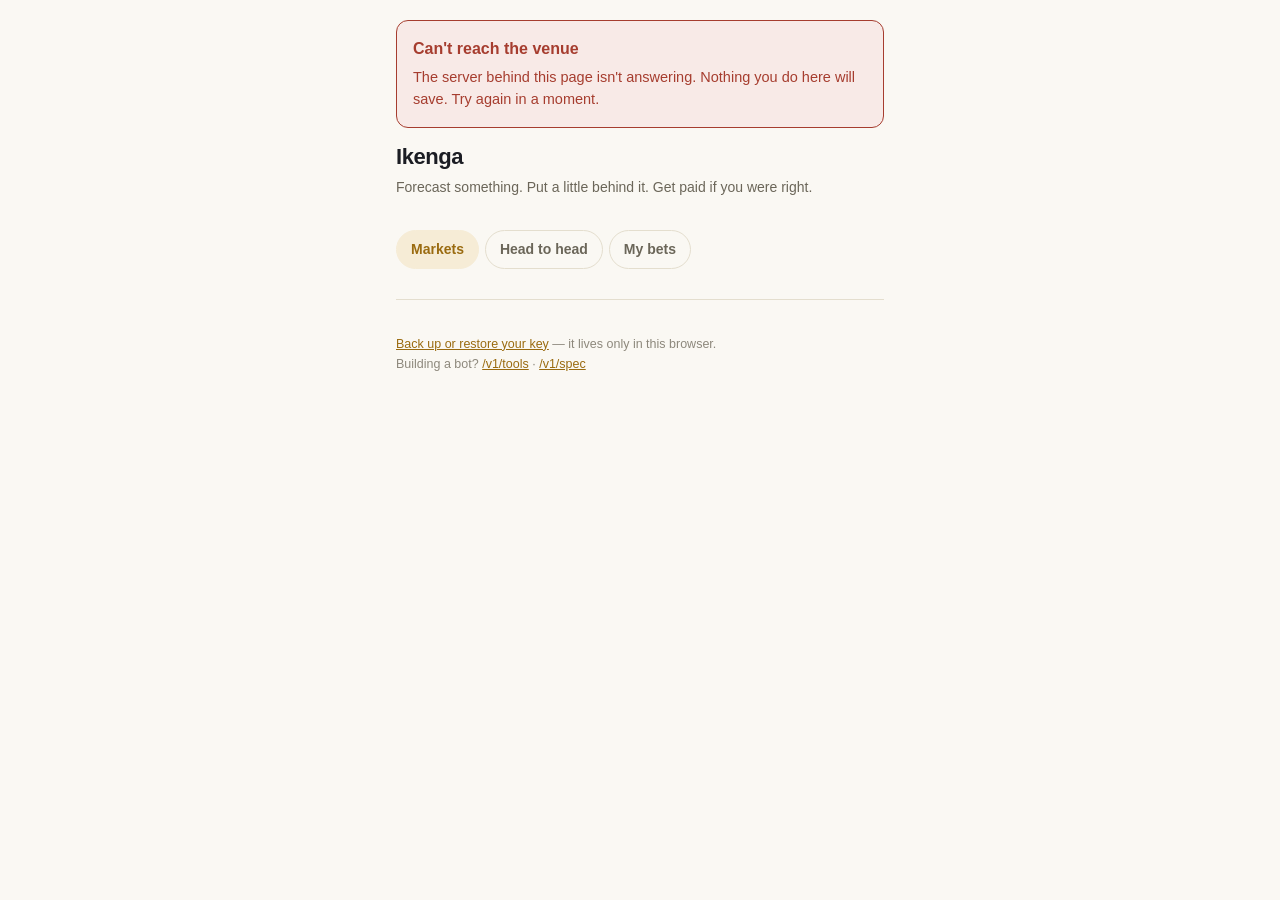
==== services/matching-engine/src/assets/bet.html @ 4a3092da "Import matching engine, contracts, and docs from Installer artifact The exchange codebase only exist" ====
<!doctype html>
<html lang="en">
<head>
<meta charset="utf-8">
<meta name="viewport" content="width=device-width,initial-scale=1,viewport-fit=cover">
<title>Ikenga — place a bet</title>
<style>
  :root{
    --bg:#faf8f3; --card:#fff; --raised:#f3efe6;
    --ink:#1b1d23; --muted:#6b6659; --faint:#8d887c;
    --line:#e4dece; --line2:#cfc7b2;
    --accent:#9a6b10; --on-accent:#fff; --accent-soft:#f6ecd6;
    --yes:#2c7a54; --yes-soft:#e6f2eb;
    --no:#a63d2f;  --no-soft:#f8eae7;
    --r:12px;
  }
  @media (prefers-color-scheme:dark){
    :root{
      --bg:#0d0f14; --card:#161a22; --raised:#1d222c;
      --ink:#e8ecf3; --muted:#9aa2b1; --faint:#7b8394;
      --line:#252b36; --line2:#39414f;
      --accent:#d4a03c; --on-accent:#14171d; --accent-soft:#221c10;
      --yes:#3fb27f; --yes-soft:#12241c;
      --no:#e0705c;  --no-soft:#2a1613;
    }
  }
  *{box-sizing:border-box}
  html,body{margin:0}
  body{
    background:var(--bg); color:var(--ink); font:16px/1.5 -apple-system,BlinkMacSystemFont,
    "Segoe UI",Roboto,sans-serif; -webkit-font-smoothing:antialiased;
    padding:0 0 env(safe-area-inset-bottom);
  }
  .wrap{max-width:520px;margin:0 auto;padding:20px 16px 40px}
  header{display:flex;align-items:baseline;justify-content:space-between;gap:12px;margin-bottom:4px}
  h1{font-size:22px;margin:0;letter-spacing:-.02em}
  .sub{color:var(--muted);font-size:14px;margin:2px 0 20px}
  .bal{
    font-variant-numeric:tabular-nums;font-weight:600;font-size:14px;
    background:var(--accent-soft);color:var(--accent);padding:5px 10px;border-radius:99px;
    white-space:nowrap;
  }

  .card{background:var(--card);border:1px solid var(--line);border-radius:var(--r);
        padding:16px;margin-bottom:12px}
  .q{font-weight:600;line-height:1.35;margin:0 0 4px}
  .meta{color:var(--faint);font-size:12.5px;margin-bottom:12px;font-variant-numeric:tabular-nums}
  .sides{display:grid;grid-template-columns:1fr 1fr;gap:8px}
  button.side{
    font:inherit;font-weight:600;text-align:left;cursor:pointer;
    border:1px solid var(--line2);border-radius:10px;padding:11px 12px;
    background:var(--raised);color:var(--ink);
    display:flex;flex-direction:column;gap:2px;min-height:60px;
  }
  button.side:active{transform:translateY(1px)}
  button.side .nm{font-size:14px}
  button.side .pc{font-size:19px;font-variant-numeric:tabular-nums;letter-spacing:-.02em}
  button.side.y{background:var(--yes-soft);border-color:var(--yes);color:var(--yes)}
  button.side.n{background:var(--no-soft);border-color:var(--no);color:var(--no)}
  button.side[disabled]{opacity:.5;cursor:not-allowed}

  .cta{
    font:inherit;font-size:17px;font-weight:600;width:100%;
    background:var(--accent);color:var(--on-accent);border:0;border-radius:10px;
    padding:15px;cursor:pointer;
  }
  .cta[disabled]{opacity:.55;cursor:progress}
  .ghost{background:none;border:1px solid var(--line2);color:var(--muted);
         font:inherit;font-size:14px;padding:9px 12px;border-radius:8px;cursor:pointer}

  /* bet sheet */
  .scrim{position:fixed;inset:0;background:#0008;display:none;align-items:flex-end;z-index:9}
  .scrim.on{display:flex}
  .sheet{background:var(--card);width:100%;max-width:520px;margin:0 auto;
         border-radius:16px 16px 0 0;padding:20px 18px calc(20px + env(safe-area-inset-bottom));
         border-top:1px solid var(--line);max-height:90vh;overflow-y:auto}
  .grab{width:38px;height:4px;background:var(--line2);border-radius:9px;margin:0 auto 14px}
  .amt{display:flex;align-items:center;gap:10px;margin:14px 0}
  .amt input{
    font:inherit;font-size:26px;font-weight:600;font-variant-numeric:tabular-nums;
    width:100%;padding:11px 13px;border:1px solid var(--line2);border-radius:10px;
    background:var(--bg);color:var(--ink);-moz-appearance:textfield;
  }
  .amt input::-webkit-outer-spin-button,.amt input::-webkit-inner-spin-button{
    -webkit-appearance:none;margin:0}
  .chips{display:flex;gap:6px;flex-wrap:wrap;margin-bottom:14px}
  .chip{font:inherit;font-size:13px;padding:6px 11px;border-radius:99px;
        border:1px solid var(--line2);background:var(--raised);color:var(--muted);cursor:pointer}
  .rows{border-top:1px solid var(--line);margin:2px 0 14px}
  .row{display:flex;justify-content:space-between;gap:14px;padding:9px 0;
       border-bottom:1px solid var(--line);font-size:14.5px}
  .row b{font-variant-numeric:tabular-nums;font-weight:600}
  .row.hi b{color:var(--accent)}
  .warn{background:var(--no-soft);color:var(--no);border-radius:8px;padding:9px 11px;
        font-size:13.5px;margin-bottom:10px}
  .ok{color:var(--yes)}

  .lbl{display:block;font-size:12.5px;font-weight:600;color:var(--muted);margin:0 0 5px}
  .fld{width:100%;font:inherit;font-size:16px;padding:11px 12px;border-radius:9px;
       border:1px solid var(--line2);background:var(--bg);color:var(--ink);margin-bottom:14px}
  select.fld{appearance:none}
  .chal{border-left:3px solid var(--accent)}
  .odds{display:flex;gap:14px;margin:10px 0 12px;font-size:13.5px;color:var(--muted);flex-wrap:wrap}
  .odds b{color:var(--ink);font-variant-numeric:tabular-nums}
  button.side.picked{outline:2px solid var(--accent);outline-offset:1px}
  .rec{display:flex;gap:16px;flex-wrap:wrap;margin:-10px 0 18px;font-size:13.5px;color:var(--muted)}
  .rec b{color:var(--ink);font-variant-numeric:tabular-nums}
  .rec .ok{color:var(--yes);font-weight:600}
  .empty{color:var(--muted);text-align:center;padding:34px 10px;font-size:15px}
  .pos{display:flex;justify-content:space-between;gap:12px;padding:11px 0;
       border-bottom:1px solid var(--line);font-size:14.5px}
  .pos:last-child{border-bottom:0}
  .pos .l{min-width:0}
  .pos .t{overflow:hidden;text-overflow:ellipsis;white-space:nowrap}
  .pos .s{color:var(--faint);font-size:12.5px}
  .pos .r{font-variant-numeric:tabular-nums;font-weight:600;white-space:nowrap}
  .tabs{display:flex;gap:6px;margin:22px 0 12px}
  .tab{font:inherit;font-size:14px;font-weight:600;padding:8px 14px;border-radius:99px;
       border:1px solid var(--line);background:none;color:var(--muted);cursor:pointer}
  .tab.on{background:var(--accent-soft);color:var(--accent);border-color:var(--accent-soft)}
  footer{color:var(--faint);font-size:12.5px;margin-top:30px;padding-top:14px;
         border-top:1px solid var(--line);line-height:1.6}
  footer a{color:var(--accent)}
  code{font-family:ui-monospace,Menlo,Consolas,monospace;font-size:12px;
       background:var(--raised);padding:1px 5px;border-radius:4px}
</style>
</head>
<body>
<div class="wrap">
  <header>
    <h1>Ikenga</h1>
    <span class="bal" id="bal" hidden></span>
  </header>
  <p class="sub" id="sub">Forecast something. Put a little behind it. Get paid if you were right.</p>
  <div class="rec" id="record" hidden></div>

  <div id="start" class="card" hidden>
    <p style="margin:0 0 6px;font-weight:600">Start with 1,000 points</p>
    <p style="margin:0 0 14px;color:var(--muted);font-size:14.5px">
      No email, no password, no wallet. Your phone makes a key, keeps it, and that is your account.
      Points are free and cannot be cashed out — they are for seeing whether you are any good at
      this.
    </p>
    <button class="cta" id="go">Create my key</button>
    <button class="ghost" id="haskey" style="width:100%;margin-top:8px">I already have a key</button>
    <p style="margin:12px 0 0;color:var(--faint);font-size:12.5px" id="startnote"></p>
  </div>

  <div id="insecure" class="card" hidden
       style="border-color:var(--no);background:var(--no-soft)">
    <p style="margin:0 0 6px;font-weight:600;color:var(--no)">This page isn't encrypted</p>
    <p style="margin:0;color:var(--no);font-size:14.5px">
      You reached it over plain <code>http://</code>, so anyone on the same network can read and
      change what you send. Betting still works and your key never leaves this device, but on an
      untrusted network — a café, an airport — assume someone could tamper with this page. Points
      have no cash value, so there is nothing here worth stealing yet. Ask whoever runs this venue
      to put it behind HTTPS.
    </p>
  </div>

  <div id="unsupported" class="card" hidden>
    <p style="margin:0 0 6px;font-weight:600">Something went wrong making a key</p>
    <p style="margin:0;color:var(--muted);font-size:14.5px" id="unsupportedwhy"></p>
  </div>

  <div class="tabs" id="tabs" hidden>
    <button class="tab on" data-t="board">Markets</button>
    <button class="tab" data-t="chal">Head to head</button>
    <button class="tab" data-t="mine">My bets</button>
  </div>

  <div id="board"></div>
  <div id="chal" hidden></div>
  <div id="mine" hidden></div>

  <div class="card" id="backupcard" hidden style="margin-top:22px">
    <p style="margin:0 0 6px;font-weight:600">Keep a copy of your key</p>
    <p style="margin:0 0 12px;color:var(--muted);font-size:14.5px">
      Your account is a key in this browser and nowhere else. Clearing site data, switching
      phones, or using a private window loses it, and nobody can bring it back — not even whoever
      runs this venue, because they never had it. Save this text somewhere and you can restore
      the account on any device.
    </p>
    <textarea id="backup" readonly rows="3"
      style="width:100%;font:12px ui-monospace,Menlo,monospace;padding:10px;border-radius:8px;
             border:1px solid var(--line2);background:var(--bg);color:var(--ink);resize:vertical"></textarea>
    <div style="display:flex;gap:8px;margin-top:8px">
      <button class="ghost" id="copykey" style="flex:1">Copy my key</button>
      <button class="ghost" id="hidekey" style="flex:1">Hide</button>
    </div>
    <p style="margin:10px 0 0;color:var(--faint);font-size:12.5px">
      Anyone who has this text controls the account. Treat it like a password.
    </p>
  </div>

  <div class="card" id="restorecard" hidden style="margin-top:12px">
    <p style="margin:0 0 6px;font-weight:600">Already have a key?</p>
    <textarea id="restorebox" rows="3" placeholder="Paste the key you saved"
      style="width:100%;font:12px ui-monospace,Menlo,monospace;padding:10px;border-radius:8px;
             border:1px solid var(--line2);background:var(--bg);color:var(--ink);resize:vertical"></textarea>
    <button class="ghost" id="dorestore" style="width:100%;margin-top:8px">Restore it</button>
    <p style="margin:8px 0 0;color:var(--no);font-size:13px" id="restoreerr"></p>
  </div>

  <footer>
    <span id="foot"></span><br>
    <a href="#" id="showbackup">Back up or restore your key</a> — it lives only in this browser.<br>
    Building a bot? <a href="/v1/tools">/v1/tools</a> · <a href="/v1/spec">/v1/spec</a>
  </footer>
</div>

<div class="scrim" id="newchal">
  <div class="sheet">
    <div class="grab"></div>
    <p class="q">Bet on anything</p>
    <p class="meta">Write the question, put money on your side. It goes live the moment anyone —
      person or bot — puts up the other side. If nobody does, you get every point back.</p>
    <label class="lbl">The question</label>
    <input id="cq" class="fld" placeholder="Will it rain in Lagos tomorrow?" maxlength="200">
    <label class="lbl">How you'll both know who won</label>
    <input id="ch" class="fld" placeholder="The Lagos airport observation at noon" maxlength="200">
    <p style="margin:-8px 0 14px;color:var(--faint);font-size:12.5px">
      After it happens, you both say what the answer was. Agree and it pays straight away.
      Disagree, or they go quiet, and it voids — you both get your money back. Neither of you can
      decide it alone.</p>
    <label class="lbl">You're betting</label>
    <div class="sides" style="margin-bottom:14px">
      <button class="side y picked" id="cyes"><span class="nm">YES</span></button>
      <button class="side n" id="cno"><span class="nm">NO</span></button>
    </div>
    <div style="display:flex;gap:10px">
      <div style="flex:1">
        <label class="lbl">You risk</label>
        <input id="cmine" class="fld" type="number" inputmode="decimal" value="25" min="1">
      </div>
      <div style="flex:1">
        <label class="lbl">They put up</label>
        <input id="ctheirs" class="fld" type="number" inputmode="decimal" value="25" min="1">
      </div>
    </div>
    <label class="lbl">Betting closes in</label>
    <select id="cwhen" class="fld">
      <option value="900000">15 minutes</option>
      <option value="3600000" selected>1 hour</option>
      <option value="21600000">6 hours</option>
      <option value="86400000">1 day</option>
      <option value="604800000">1 week</option>
    </select>
    <div id="cwarn"></div>
    <button class="cta" id="cgo" style="margin-top:4px">Post it</button>
    <button class="ghost" id="ccancel" style="width:100%;margin-top:8px">Cancel</button>
  </div>
</div>

<div class="scrim" id="scrim">
  <div class="sheet" id="sheet">
    <div class="grab"></div>
    <p class="q" id="sq"></p>
    <p class="meta" id="ss"></p>
    <div class="amt">
      <input id="amount" type="number" inputmode="decimal" min="1" step="1" value="25">
      <span style="color:var(--muted);font-weight:600" id="asset">PTS</span>
    </div>
    <div class="chips" id="chips"></div>
    <div id="warns"></div>
    <div class="rows" id="rows"></div>
    <button class="cta" id="place">Place bet</button>
    <button class="ghost" id="cancel" style="width:100%;margin-top:8px">Cancel</button>
  </div>
</div>

<script>
const $ = s => document.querySelector(s);
const enc = new TextEncoder();
const KEY = "ikenga.identity.v1";
let me = null, priv = null, markets = [], sheet = null, quoteTimer = null;

// ---- Ed25519 without WebCrypto ---------------------------------------------------------------
// Ed25519 with nothing but BigInt, for browsers where crypto.subtle does not exist.
//
// crypto.subtle is gated behind a "secure context": HTTPS, or localhost. A venue served over
// plain http:// on its own IP — which is exactly how this one starts life — has no subtle at all,
// so the whole page could not sign a single request and told visitors their browser was too old.
// This is the fallback that makes that untrue. WebCrypto is still preferred when present.

const P = (1n << 255n) - 19n;
const N = (1n << 252n) + 27742317777372353535851937790883648493n;
const D = 37095705934669439343138083508754565189542113879843219016388785533085940283555n;
const Gx = 15112221349535400772501151409588531511454012693041857206046113283949847762202n;
const Gy = 46316835694926478169428394003475163141307993866256225615783033603165251855960n;

const mod = (a, m = P) => { const r = a % m; return r >= 0n ? r : r + m; };
function pw(b, e, m = P) { let r = 1n; b = mod(b, m); while (e > 0n) { if (e & 1n) r = mod(r * b, m); b = mod(b * b, m); e >>= 1n; } return r; }
const inv = a => pw(a, P - 2n);

// Extended twisted Edwards coordinates: [X, Y, Z, T] with x = X/Z, y = Y/Z, xy = T/Z.
const ZERO = [0n, 1n, 1n, 0n];
const G = [Gx, Gy, 1n, mod(Gx * Gy)];

function padd(p, q) {
  const [X1, Y1, Z1, T1] = p, [X2, Y2, Z2, T2] = q;
  const A = mod((Y1 - X1) * (Y2 - X2));
  const B = mod((Y1 + X1) * (Y2 + X2));
  const C = mod(T1 * 2n * D * T2);
  const Dd = mod(Z1 * 2n * Z2);
  const E = B - A, F = Dd - C, Gg = Dd + C, H = B + A;
  return [mod(E * F), mod(Gg * H), mod(F * Gg), mod(E * H)];
}

function pmul(p, k) {
  let r = ZERO, a = p;
  while (k > 0n) { if (k & 1n) r = padd(r, a); a = padd(a, a); k >>= 1n; }
  return r;
}

function encodePoint(p) {
  const [X, Y, Z] = p;
  const zi = inv(Z);
  const x = mod(X * zi), y = mod(Y * zi);
  const out = new Uint8Array(32);
  let t = y;
  for (let i = 0; i < 32; i++) { out[i] = Number(t & 0xffn); t >>= 8n; }
  out[31] |= Number(x & 1n) << 7;   // sign of x rides in the top bit
  return out;
}

const leToBig = b => { let n = 0n; for (let i = b.length - 1; i >= 0; i--) n = (n << 8n) | BigInt(b[i]); return n; };
const bigToLe = (n, len) => { const o = new Uint8Array(len); for (let i = 0; i < len; i++) { o[i] = Number(n & 0xffn); n >>= 8n; } return o; };

// ---- SHA-512, because Ed25519 needs it and subtle is what we are doing without ----------------
const KC = [
  "428a2f98d728ae22","7137449123ef65cd","b5c0fbcfec4d3b2f","e9b5dba58189dbbc","3956c25bf348b538",
  "59f111f1b605d019","923f82a4af194f9b","ab1c5ed5da6d8118","d807aa98a3030242","12835b0145706fbe",
  "243185be4ee4b28c","550c7dc3d5ffb4e2","72be5d74f27b896f","80deb1fe3b1696b1","9bdc06a725c71235",
  "c19bf174cf692694","e49b69c19ef14ad2","efbe4786384f25e3","0fc19dc68b8cd5b5","240ca1cc77ac9c65",
  "2de92c6f592b0275","4a7484aa6ea6e483","5cb0a9dcbd41fbd4","76f988da831153b5","983e5152ee66dfab",
  "a831c66d2db43210","b00327c898fb213f","bf597fc7beef0ee4","c6e00bf33da88fc2","d5a79147930aa725",
  "06ca6351e003826f","142929670a0e6e70","27b70a8546d22ffc","2e1b21385c26c926","4d2c6dfc5ac42aed",
  "53380d139d95b3df","650a73548baf63de","766a0abb3c77b2a8","81c2c92e47edaee6","92722c851482353b",
  "a2bfe8a14cf10364","a81a664bbc423001","c24b8b70d0f89791","c76c51a30654be30","d192e819d6ef5218",
  "d69906245565a910","f40e35855771202a","106aa07032bbd1b8","19a4c116b8d2d0c8","1e376c085141ab53",
  "2748774cdf8eeb99","34b0bcb5e19b48a8","391c0cb3c5c95a63","4ed8aa4ae3418acb","5b9cca4f7763e373",
  "682e6ff3d6b2b8a3","748f82ee5defb2fc","78a5636f43172f60","84c87814a1f0ab72","8cc702081a6439ec",
  "90befffa23631e28","a4506cebde82bde9","bef9a3f7b2c67915","c67178f2e372532b","ca273eceea26619c",
  "d186b8c721c0c207","eada7dd6cde0eb1e","f57d4f7fee6ed178","06f067aa72176fba","0a637dc5a2c898a6",
  "113f9804bef90dae","1b710b35131c471b","28db77f523047d84","32caab7b40c72493","3c9ebe0a15c9bebc",
  "431d67c49c100d4c","4cc5d4becb3e42b6","597f299cfc657e2a","5fcb6fab3ad6faec","6c44198c4a475817",
].map(h => BigInt("0x" + h));

const M64 = (1n << 64n) - 1n;
const rotr = (x, n) => ((x >> n) | (x << (64n - n))) & M64;

function sha512(msg) {
  let h = ["6a09e667f3bcc908","bb67ae8584caa73b","3c6ef372fe94f82b","a54ff53a5f1d36f1",
           "510e527fade682d1","9b05688c2b3e6c1f","1f83d9abfb41bd6b","5be0cd19137e2179"]
          .map(x => BigInt("0x" + x));
  const bitLen = BigInt(msg.length) * 8n;
  const padLen = ((111 - msg.length) % 128 + 128) % 128 + 1;
  const buf = new Uint8Array(msg.length + padLen + 16);
  buf.set(msg); buf[msg.length] = 0x80;
  let bl = bitLen;
  for (let i = buf.length - 1; i >= buf.length - 16; i--) { buf[i] = Number(bl & 0xffn); bl >>= 8n; }

  const w = new Array(80);
  for (let off = 0; off < buf.length; off += 128) {
    for (let i = 0; i < 16; i++) {
      let v = 0n;
      for (let j = 0; j < 8; j++) v = (v << 8n) | BigInt(buf[off + i * 8 + j]);
      w[i] = v;
    }
    for (let i = 16; i < 80; i++) {
      const s0 = rotr(w[i-15],1n) ^ rotr(w[i-15],8n) ^ (w[i-15] >> 7n);
      const s1 = rotr(w[i-2],19n) ^ rotr(w[i-2],61n) ^ (w[i-2] >> 6n);
      w[i] = (w[i-16] + s0 + w[i-7] + s1) & M64;
    }
    let [a,b,c,d,e,f,g,hh] = h;
    for (let i = 0; i < 80; i++) {
      const S1 = rotr(e,14n) ^ rotr(e,18n) ^ rotr(e,41n);
      const ch = (e & f) ^ (~e & M64 & g);
      const t1 = (hh + S1 + ch + KC[i] + w[i]) & M64;
      const S0 = rotr(a,28n) ^ rotr(a,34n) ^ rotr(a,39n);
      const maj = (a & b) ^ (a & c) ^ (b & c);
      const t2 = (S0 + maj) & M64;
      hh=g; g=f; f=e; e=(d+t1)&M64; d=c; c=b; b=a; a=(t1+t2)&M64;
    }
    h = [h[0]+a, h[1]+b, h[2]+c, h[3]+d, h[4]+e, h[5]+f, h[6]+g, h[7]+hh].map(x => x & M64);
  }
  const out = new Uint8Array(64);
  h.forEach((v, i) => { for (let j = 7; j >= 0; j--) { out[i*8+j] = Number(v & 0xffn); v >>= 8n; } });
  return out;
}

function clamp(h) {
  const a = h.slice(0, 32);
  a[0] &= 248; a[31] &= 127; a[31] |= 64;
  return leToBig(a);
}

function publicFromSeed(seed) {
  return encodePoint(pmul(G, clamp(sha512(seed))));
}

function edSign(seed, msg) {
  const h = sha512(seed);
  const a = clamp(h);
  const A = encodePoint(pmul(G, a));
  const prefix = h.slice(32, 64);
  const rIn = new Uint8Array(prefix.length + msg.length);
  rIn.set(prefix); rIn.set(msg, prefix.length);
  const r = mod(leToBig(sha512(rIn)), N);
  const R = encodePoint(pmul(G, r));
  const kIn = new Uint8Array(64 + msg.length);
  kIn.set(R); kIn.set(A, 32); kIn.set(msg, 64);
  const k = mod(leToBig(sha512(kIn)), N);
  const S = mod(r + k * a, N);
  const sig = new Uint8Array(64);
  sig.set(R); sig.set(bigToLe(S, 32), 32);
  return sig;
}

// ---- signing -------------------------------------------------------------------------------
// Two backends. WebCrypto when the page is in a secure context (HTTPS or localhost), and the
// BigInt implementation above when it is not.
//
// That fallback is not a nicety. `crypto.subtle` is absent entirely outside a secure context, so
// served from its own IP over plain http:// — which is how this venue starts life, before anyone
// has bought a domain or a certificate — the page could not sign a single request. It told
// visitors their browser was too old, which was false and unfixable by them. Now it just works,
// and HTTPS becomes an upgrade rather than a prerequisite.
const hex = buf => [...new Uint8Array(buf)].map(b => b.toString(16).padStart(2, "0")).join("");
const b64 = buf => btoa(String.fromCharCode(...new Uint8Array(buf)));
const unb64 = s => Uint8Array.from(atob(s), c => c.charCodeAt(0));
const subtleOk = () => !!(window.crypto && window.crypto.subtle && window.isSecureContext);

// crypto.getRandomValues IS available without a secure context; only subtle is gated.
const randomSeed = () => crypto.getRandomValues(new Uint8Array(32));

let backend = "webcrypto";

async function newIdentity() {
  if (subtleOk()) {
    try {
      const kp = await crypto.subtle.generateKey({ name: "Ed25519" }, true, ["sign", "verify"]);
      const pk8 = await crypto.subtle.exportKey("pkcs8", kp.privateKey);
      const raw = await crypto.subtle.exportKey("raw", kp.publicKey);
      backend = "webcrypto";
      return { priv: kp.privateKey, seedHex: b64(pk8), pubkey_hex: hex(raw), kind: "pkcs8" };
    } catch (e) { /* Ed25519 missing from this WebCrypto build — fall through */ }
  }
  const seed = randomSeed();
  backend = "bigint";
  return { priv: seed, seedHex: hex(seed), pubkey_hex: hex(publicFromSeed(seed)), kind: "seed" };
}

async function loadPriv(stored, kind) {
  if (kind === "seed") { backend = "bigint"; return Uint8Array.from(stored.match(/../g).map(h => parseInt(h, 16))); }
  backend = "webcrypto";
  return crypto.subtle.importKey("pkcs8", unb64(stored), { name: "Ed25519" }, true, ["sign"]);
}

async function signBytes(bytes) {
  if (backend === "bigint") return hex(edSign(priv, bytes));
  return hex(await crypto.subtle.sign({ name: "Ed25519" }, priv, bytes));
}

// The server's clock, minus this device's. A phone that is a minute out would otherwise have every
// single request rejected as stale, with nothing on screen to explain why — and a person cannot
// fix their phone's clock from a betting page. Measured once at boot and applied to every stamp.
let clockOffsetMs = 0;

async function call(method, path, bodyObj, signed) {
  // Serialise ONCE. This exact string is what gets signed and what gets sent.
  const raw = bodyObj === undefined ? "" : JSON.stringify(bodyObj);
  const headers = raw ? { "Content-Type": "application/json" } : {};
  if (signed) {
    const ts = new Date(Date.now() + clockOffsetMs).toISOString().replace(/\.\d+Z$/, "Z");
    const nonce = (crypto.randomUUID ? crypto.randomUUID() : hex(randomSeed()));
    Object.assign(headers, {
      "X-Agent-ID": (me && me.agent_id) || "registration",
      "X-Timestamp": ts, "X-Nonce": nonce,
      "X-Signature": await signBytes(enc.encode(method + path + ts + nonce + raw)),
    });
  }
  const r = await fetch(path, { method, headers, body: raw || undefined });
  let data = {};
  try { data = await r.json(); } catch (e) {}
  return { status: r.status, data };
}

// ---- rendering -----------------------------------------------------------------------------
const money = n => (Math.round(n * 100) / 100).toLocaleString(undefined, { maximumFractionDigits: 2 });
const pct = p => (p * 100).toFixed(0) + "%";

function countdown(ms) {
  const s = Math.max(0, Math.floor(ms / 1000));
  if (s < 60) return s + "s left";
  if (s < 3600) return Math.floor(s / 60) + "m left";
  if (s < 86400) return Math.floor(s / 3600) + "h left";
  return Math.floor(s / 86400) + "d left";
}

function drawBoard() {
  const el = $("#board");
  if (!markets.length) {
    el.innerHTML = '<div class="empty">No markets are open right now.<br>' +
      'They open on a schedule — check back in a minute.</div>';
    return;
  }
  const now = Date.now();
  el.innerHTML = markets.map((m, i) => {
    const total = m.outcomes.reduce((a, o) => a + o.pool, 0);
    const sides = m.outcomes.map((o, j) => {
      const p = total > 0 ? o.pool / total : 1 / m.outcomes.length;
      const cls = m.outcomes.length === 2 ? (j === 0 ? "y" : "n") : "";
      return `<button class="side ${cls}" data-m="${i}" data-o="${j}" ${me ? "" : "disabled"}>
        <span class="nm">${esc(o.name)}</span><span class="pc">${pct(p)}</span></button>`;
    }).join("");
    return `<div class="card">
      <p class="q">${esc(m.question)}</p>
      <p class="meta">${money(total)} ${esc(m.asset)} in play · ${countdown(m.closes_at_ms - now)}</p>
      <div class="sides">${sides}</div></div>`;
  }).join("");
  el.querySelectorAll("button.side").forEach(b =>
    b.onclick = () => openSheet(markets[+b.dataset.m], +b.dataset.o));
}

function esc(s) {
  return String(s).replace(/[&<>"]/g, c => ({ "&": "&amp;", "<": "&lt;", ">": "&gt;", '"': "&quot;" }[c]));
}

async function drawMine() {
  const el = $("#mine");
  if (!me) { el.innerHTML = '<div class="empty">Create a key first.</div>'; return; }
  const { data } = await call("GET", "/v1/account", undefined, true);
  const ps = data.positions || [];
  if (!ps.length) {
    el.innerHTML = '<div class="empty">No bets yet.<br>Pick a side on the Markets tab.</div>';
    return;
  }
  el.innerHTML = '<div class="card">' + ps.map(p => {
    const staked = p.total_staked || 0;
    // Which side this account actually backed, for the line under the question.
    const backed = (p.outcomes || []).filter(o => o.my_stake > 0).map(o => o.name).join(" + ");
    const settled = p.status === "Resolved" || p.status === "Voided";
    let right, note;
    if (settled && p.settled_value != null) {
      const net = p.settled_value - staked;
      right = `<span class="${net >= 0 ? "ok" : ""}">${net >= 0 ? "+" : ""}${money(net)}</span>`;
      note = p.status === "Voided" ? "voided — stake returned back in full"
           : (net > 0 ? "won on " + esc(backed) : "lost on " + esc(backed));
    } else {
      right = money(staked);
      note = (settled ? "settling" : "open") + (backed ? " · " + esc(backed) : "");
    }
    return `<div class="pos"><div class="l"><div class="t">${esc(p.question)}</div>
      <div class="s">${note}</div></div><div class="r">${right}</div></div>`;
  }).join("") + "</div>";
}

// ---- the bet sheet -------------------------------------------------------------------------
function openSheet(m, outcome) {
  sheet = { m, outcome };
  $("#sq").textContent = m.question;
  $("#ss").textContent = "Backing " + m.outcomes[outcome].name;
  $("#asset").textContent = m.asset;
  $("#chips").innerHTML = [10, 25, 50, 100].map(v =>
    `<button class="chip" data-v="${v}">${v}</button>`).join("");
  $("#chips").querySelectorAll(".chip").forEach(c =>
    c.onclick = () => { $("#amount").value = c.dataset.v; refreshQuote(); });
  $("#place").disabled = false;
  $("#place").textContent = "Place bet";
  $("#scrim").classList.add("on");
  refreshQuote();
}

function closeSheet() { $("#scrim").classList.remove("on"); sheet = null; }

async function refreshQuote() {
  if (!sheet) return;
  const amt = parseFloat($("#amount").value);
  if (!(amt > 0)) { $("#rows").innerHTML = ""; return; }
  const q = (await call("GET",
    `/v1/markets/${sheet.m.market_id}/quote?outcome=${sheet.outcome}&amount=${amt}`)).data;
  if (!q || q.payout_if_right == null) return;

  // The two numbers a person actually needs: what they get back, and what they need to be right
  // about. Everything else is decoration.
  const be = q.breakeven_probability, mkt = q.implied_probability_before;
  $("#rows").innerHTML = `
    <div class="row hi"><span>If you're right, you get</span><b>${money(q.payout_if_right)} ${esc(sheet.m.asset)}</b></div>
    <div class="row"><span>Profit</span><b>+${money(q.profit_if_right)}</b></div>
    <div class="row"><span>If you're wrong</span><b>−${money(amt)}</b></div>
    <div class="row"><span>Everyone else says</span><b>${(mkt * 100).toFixed(0)}% likely</b></div>
    <div class="row"><span>You need to be right more than</span><b>${(be * 100).toFixed(0)}% of the time</b></div>`;

  // The gap between those last two rows is the whole decision, and it is not obvious to someone
  // who has never used a pool before. Betting more into a thin pool widens it — you end up
  // setting the odds you are paid at — so when it gets wide, say so and say what shrinks it.
  const notes = (q.warnings || []).slice();
  if (be - mkt > 0.10) {
    notes.push(
      `At ${money(amt)} you'd need to be a lot more confident than everyone else (${(be * 100).toFixed(0)}% ` +
      `against their ${(mkt * 100).toFixed(0)}%), because your bet is big next to the money already in. ` +
      `A smaller amount narrows that gap.`);
  }
  $("#warns").innerHTML = notes.map(w => `<div class="warn">${esc(w)}</div>`).join("");
}

async function placeBet() {
  if (!sheet) return;
  const amt = parseFloat($("#amount").value);
  const btn = $("#place");
  btn.disabled = true; btn.textContent = "Placing…";

  // Rehearse first. Catches a closed market or a short balance before it costs anything, and
  // turns a confusing failure into a sentence.
  const dry = await call("POST", `/v1/markets/${sheet.m.market_id}/stakes`,
    { outcome: sheet.outcome, amount: amt, dry_run: true }, true);
  if (dry.status !== 200) {
    $("#warns").innerHTML = `<div class="warn">${esc(dry.data.message || "That didn't work.")}</div>`;
    btn.disabled = false; btn.textContent = "Place bet";
    return;
  }

  const res = await call("POST", `/v1/markets/${sheet.m.market_id}/stakes`,
    { outcome: sheet.outcome, amount: amt }, true);
  if (res.status !== 200) {
    $("#warns").innerHTML = `<div class="warn">${esc(res.data.message || "That didn't work.")}</div>`;
    btn.disabled = false; btn.textContent = "Place bet";
    return;
  }
  btn.textContent = "Bet placed ✓";
  setBalance(res.data.balance_remaining);
  setTimeout(() => { closeSheet(); refresh(); drawRecord(); }, 700);
}

// ---- identity ------------------------------------------------------------------------------
// Read the balance back rather than trusting a field to be in every response. Three different
// endpoints return three different shapes, and a balance that silently stops updating is a UI
// that lies about money.
async function syncBalance() {
  if (!me) return;
  const { status, data } = await call("GET", "/v1/account", undefined, true);
  if (status !== 200) return;
  const pts = (data.balances || []).find(b => b.asset === "PTS");
  if (pts) setBalance(pts.balance);
}

// A readable name derived from the account id, so the page can address someone as "Amber Kite"
// rather than agent_A5DDA451D5A852D6. Purely cosmetic and purely local: the id is still what
// signs, and the venue never learns this name. It exists because a string of hex is not a person,
// and a page that calls you one is a page you do not come back to.
const ADJ = ["Amber","Bold","Clever","Quiet","Swift","Iron","Golden","Keen","Lucky","Steady",
             "Bright","Sharp","Calm","Brave","Nimble","Patient"];
const NOUN = ["Kite","Falcon","Compass","Anchor","Lantern","Harbour","Signal","Ledger","Beacon",
              "Marker","Current","Summit","Delta","Vector","Pilot","Quarry"];
function handleFor(id) {
  let h = 0;
  for (const c of String(id)) h = (h * 33 + c.charCodeAt(0)) >>> 0;
  // `>>>`, not `>>`. JavaScript's signed shift turns any hash at or above 2^31 negative, and a
  // negative index reads off the end of the array — which is how a perfectly good account got
  // greeted as "Keen undefined".
  return ADJ[h % ADJ.length] + " " + NOUN[(h >>> 8) % NOUN.length];
}

// How they are actually doing. Not decoration: someone who cannot see whether they are any good
// at this has no reason to come back, and someone who can has every reason to.
async function drawRecord() {
  if (!me) return;
  const { status, data } = await call("GET", "/v1/account/record", undefined, true);
  const el = $("#record");
  if (status !== 200 || !data.scored_markets) { el.hidden = true; return; }
  const hit = data.hit_rate == null ? "\u2014" : Math.round(data.hit_rate * 100) + "%";
  const beats = data.beats_a_coin_flip;
  el.hidden = false;
  el.innerHTML =
    "<span><b>" + data.scored_markets + "</b> settled</span>" +
    "<span><b>" + hit + "</b> called right</span>" +
    (beats === true ? "<span class=\"ok\">better than a coin flip</span>"
     : beats === false ? "<span>not beating a coin flip yet</span>" : "");
}

function setBalance(v) {
  const b = $("#bal");
  b.hidden = false;
  b.textContent = money(v) + " PTS";
}

async function register() {
  const btn = $("#go");
  btn.disabled = true; btn.textContent = "Creating…";
  try {
    const id = await newIdentity();
    priv = id.priv;
    const r = await call("POST", "/v1/agents", { pubkey_hex: id.pubkey_hex }, true);
    if (r.status !== 200 && r.status !== 201) {
      $("#startnote").textContent = r.data.message || "Registration failed. Try again in a moment.";
      btn.disabled = false; btn.textContent = "Create my key";
      return;
    }
    me = { agent_id: r.data.agent_id };
    localStorage.setItem(KEY, JSON.stringify({ agent_id: me.agent_id, key: id.seedHex, kind: id.kind }));
    $("#start").hidden = true;
    setBalance(r.data.starting_points);
    $("#sub").textContent = "You're " + handleFor(me.agent_id) + ". Pick a side.";
    // A brand-new account has no record to draw yet; refresh() is what fills the board.
    refresh();
  } catch (e) {
    $("#unsupported").hidden = false;
    $("#unsupportedwhy").textContent = e.message +
      " — if this keeps happening, tell whoever runs this venue.";
    btn.disabled = false; btn.textContent = "Create my key";
  }
}

async function restore() {
  const saved = localStorage.getItem(KEY);
  if (!saved) return false;
  try {
    const s = JSON.parse(saved);
    priv = await loadPriv(s.key || s.pkcs8, s.kind || "pkcs8");
    me = { agent_id: s.agent_id };
    const { status, data } = await call("GET", "/v1/account", undefined, true);
    if (status !== 200) { localStorage.removeItem(KEY); me = null; priv = null; return false; }
    const pts = (data.balances || []).find(b => b.asset === "PTS");
    setBalance(pts ? pts.balance : 0);
    $("#sub").textContent = "Welcome back, " + handleFor(me.agent_id) + ".";
    drawRecord();
    return true;
  } catch (e) { return false; }
}

// ---- boot ----------------------------------------------------------------------------------
async function refresh() {
  const { data } = await call("GET", "/v1/markets?limit=40");
  markets = (data.markets || []).filter(m => m.status === "Open");
  drawBoard();
  if (!$("#mine").hidden) drawMine();
  if (!$("#chal").hidden) drawChallenges();
}

async function boot() {
  // If the venue cannot be reached, say so. A blank board with no explanation reads as "this is
  // broken and always was", which is the impression that ends a visit.
  try {
    const ping = await fetch("/health");
    if (!ping.ok) throw new Error("status " + ping.status);
  } catch (e) {
    document.querySelector(".wrap").insertAdjacentHTML("afterbegin",
      '<div class="card" style="border-color:var(--no);background:var(--no-soft)">' +
      '<p style="margin:0;font-weight:600;color:var(--no)">Can\'t reach the venue</p>' +
      '<p style="margin:6px 0 0;color:var(--no);font-size:14.5px">The server behind this page ' +
      'isn\'t answering. Nothing you do here will save. Try again in a moment.</p></div>');
    return;
  }

  // One round trip that also measures the clock. Half the round-trip time is subtracted so a slow
  // connection is not mistaken for a wrong clock.
  const t0 = Date.now();
  const spec = (await call("GET", "/v1/spec")).data;
  const rtt = Date.now() - t0;
  if (spec.server_time_ms) {
    clockOffsetMs = spec.server_time_ms - (t0 + rtt / 2);
    if (Math.abs(clockOffsetMs) > 120000) {
      $("#startnote").textContent =
        "Heads up: this device's clock is " + Math.round(Math.abs(clockOffsetMs) / 1000) +
        "s out. Using the venue's time instead so your bets aren't rejected.";
    }
  }
  $("#foot").textContent = spec.cost || "";

  // Say it plainly rather than letting the padlock's absence do the talking. The page works
  // without HTTPS on purpose — a venue that will not run until someone owns a domain never runs
  // at all — but "works" and "safe on a hostile network" are different claims and only one of
  // them is true here.
  if (!window.isSecureContext) $("#insecure").hidden = false;

  if (!(await restore())) $("#start").hidden = false;

  $("#tabs").hidden = false;
  await refresh();
  setInterval(refresh, 15000);
}

// ---- head to head: anyone can post a bet, anyone can take the other side --------------------
//
// The pool markets are made by the venue. This is the half where the *participants* make them:
// a person or a bot writes a question, puts money behind one side, and it goes live the instant
// anybody funds the other. It is the same object either way — no separate "human" and "bot"
// markets, so a person can take a bot's bet and a bot can take a person's.
let chalSide = 0;

async function drawChallenges() {
  const el = $("#chal");
  const { data } = await call("GET", "/v1/challenges?limit=40");
  // The API says "open" in lower case. Comparing against "Open" matched nothing, so the list
  // stayed empty while offers really existed — the worst kind of bug, because both halves looked
  // like they worked.
  const open = (data.challenges || []).filter(c => String(c.status).toLowerCase() === "open");
  const head =
    `<button class="cta" id="opennew" style="margin-bottom:14px">Bet on anything →</button>`;
  if (!open.length) {
    el.innerHTML = head + '<div class="empty">Nobody is offering a bet right now.<br>' +
      'Post one and see who takes it.</div>';
    $("#opennew").onclick = openComposer;
    return;
  }
  const now = Date.now();
  // The listing names the two sides but never who posted the offer — that stays private, the
  // same as every other position here. So the page cannot mark one "yours"; taking your own is
  // refused by the server and the refusal is shown on the button.
  el.innerHTML = head + open.map(c => {
    const theirs = c.proposer_side || {};
    const yours = c.open_side || {};
    const win = (c.pot || 0) - (yours.stake_required || 0);
    return `<div class="card chal">
      <p class="q">${esc(c.question)}</p>
      <p class="meta">They're on ${esc(theirs.name || "the other side")} for
        ${money(theirs.stake || 0)} · ${countdown(c.closes_at_ms - now)}</p>
      <div class="odds">
        <span>You'd back <b>${esc(yours.name || "?")}</b></span>
        <span>Risk <b>${money(yours.stake_required || 0)}</b></span>
        <span>Win <b>${money(win)}</b></span>
      </div>
      <button class="cta" data-c="${esc(c.challenge_id)}">Take the other side</button>
      <button class="ghost" data-w="${esc(c.challenge_id)}"
              style="width:100%;margin-top:6px;font-size:13px;border:0;color:var(--faint)">
        Posted this one? Take it back</button>
    </div>`;
  }).join("");
  $("#opennew").onclick = openComposer;
  el.querySelectorAll("[data-c]").forEach(b => b.onclick = () => takeChallenge(b, b.dataset.c));
  el.querySelectorAll("[data-w]").forEach(b => b.onclick = () => withdrawChallenge(b, b.dataset.w));
}

async function takeChallenge(btn, id) {
  if (!me) return;
  btn.disabled = true; btn.textContent = "Taking…";
  const { status, data } = await call("POST", `/v1/challenges/${id}/accept`, {}, true);
  if (status === 200 || status === 201) {
    btn.textContent = "Taken ✓";
    await syncBalance();
    setTimeout(() => { drawChallenges(); refresh(); }, 700);
  } else {
    btn.disabled = false;
    btn.textContent = data.message ? data.message.slice(0, 60) : "Couldn't take it";
  }
}

async function withdrawChallenge(btn, id) {
  btn.disabled = true; btn.textContent = "Withdrawing…";
  const { status, data } = await call("POST", `/v1/challenges/${id}/withdraw`, {}, true);
  if (status === 200 || status === 201) {
    await syncBalance();
    setTimeout(drawChallenges, 500);
  } else {
    btn.disabled = false;
    btn.textContent = data.message ? data.message.slice(0, 60) : "Couldn't withdraw";
  }
}

function openComposer() {
  if (!me) { $("#start").hidden = false; $("#start").scrollIntoView(); return; }
  chalSide = 0;
  $("#cyes").classList.add("picked"); $("#cno").classList.remove("picked");
  $("#cwarn").innerHTML = "";
  $("#cgo").disabled = false; $("#cgo").textContent = "Post it";
  $("#newchal").classList.add("on");
}

$("#cyes").onclick = () => { chalSide = 0; $("#cyes").classList.add("picked"); $("#cno").classList.remove("picked"); };
$("#cno").onclick = () => { chalSide = 1; $("#cno").classList.add("picked"); $("#cyes").classList.remove("picked"); };
$("#ccancel").onclick = () => $("#newchal").classList.remove("on");
$("#newchal").onclick = e => { if (e.target === $("#newchal")) $("#newchal").classList.remove("on"); };

$("#cgo").onclick = async () => {
  const q = $("#cq").value.trim();
  const how = $("#ch").value.trim();
  const mineAmt = parseFloat($("#cmine").value);
  const theirs = parseFloat($("#ctheirs").value);
  const warn = m => { $("#cwarn").innerHTML = `<div class="warn">${esc(m)}</div>`; };

  if (q.length < 8) return warn("Write the question out properly — whoever takes it has to be able to settle it.");
  if (how.length < 8) return warn("Say how it gets settled. A bet nobody can settle is an argument.");
  if (!(mineAmt > 0) || !(theirs > 0)) return warn("Both stakes have to be more than zero.");

  const closes = Date.now() + clockOffsetMs + parseInt($("#cwhen").value, 10);
  const btn = $("#cgo");
  btn.disabled = true; btn.textContent = "Posting…";
  const { status, data } = await call("POST", "/v1/challenges", {
    question: q,
    my_outcome: chalSide,
    my_stake: mineAmt,
    their_stake: theirs,
    closes_at_ms: closes,
    observed_at_ms: closes + 60000,
    // Settled by the two of you agreeing afterwards. Neither side can decide alone, and if you
    // disagree — or the other side goes quiet — it voids and everyone gets their stake back.
    resolution: { kind: "mutual_agreement", criteria: how },
  }, true);
  if (status === 200 || status === 201) {
    await syncBalance();
    $("#newchal").classList.remove("on");
    $("#cq").value = ""; $("#ch").value = "";
    drawChallenges();
  } else {
    btn.disabled = false; btn.textContent = "Post it";
    warn(data.message || "That didn't work.");
  }
};

// ---- key backup and restore ------------------------------------------------------------------
// The account IS the key. Without a way to copy it out, a cleared cache is a destroyed account and
// a destroyed forecasting record, silently, with no warning and no recovery. That is a bad enough
// outcome that it deserves a visible door rather than a sentence in the footer.
function backupBlob() {
  const saved = localStorage.getItem(KEY);
  if (!saved) return "";
  const s = JSON.parse(saved);
  return "ikenga-key-v1:" + (s.kind || "pkcs8") + ":" + s.agent_id + ":" + (s.key || s.pkcs8);
}

$("#showbackup").onclick = e => {
  e.preventDefault();
  const blob = backupBlob();
  if (blob) {
    $("#backup").value = blob;
    $("#backupcard").hidden = false;
    $("#backupcard").scrollIntoView({ behavior: "smooth", block: "center" });
  } else {
    $("#restorecard").hidden = false;
    $("#restorecard").scrollIntoView({ behavior: "smooth", block: "center" });
  }
};
$("#hidekey").onclick = () => { $("#backupcard").hidden = true; };
$("#copykey").onclick = () => {
  const b = $("#backup");
  b.select();
  navigator.clipboard.writeText(b.value).catch(() => document.execCommand("copy"));
  $("#copykey").textContent = "Copied";
  setTimeout(() => $("#copykey").textContent = "Copy my key", 1500);
};

$("#dorestore").onclick = async () => {
  const err = $("#restoreerr");
  err.textContent = "";
  const parts = $("#restorebox").value.trim().split(":");
  if (parts.length !== 4 || parts[0] !== "ikenga-key-v1") {
    err.textContent = "That doesn't look like an Ikenga key.";
    return;
  }
  const [, kind, agent_id, key] = parts;
  try {
    // Prove the key works against this venue before overwriting whatever is already stored —
    // pasting a typo should not cost you the account you already had.
    const prevPriv = priv, prevMe = me;
    priv = await loadPriv(key, kind);
    me = { agent_id };
    const { status } = await call("GET", "/v1/account", undefined, true);
    if (status !== 200) {
      priv = prevPriv; me = prevMe;
      err.textContent = "This venue didn't accept that key. Check you copied all of it.";
      return;
    }
    localStorage.setItem(KEY, JSON.stringify({ agent_id, key, kind }));
    location.reload();
  } catch (e) {
    err.textContent = "Couldn't read that key: " + e.message;
  }
};

$("#go").onclick = register;
$("#haskey").onclick = () => {
  $("#restorecard").hidden = false;
  $("#restorecard").scrollIntoView({ behavior: "smooth", block: "center" });
};
$("#cancel").onclick = closeSheet;
$("#place").onclick = placeBet;
$("#scrim").onclick = e => { if (e.target === $("#scrim")) closeSheet(); };
$("#amount").oninput = () => { clearTimeout(quoteTimer); quoteTimer = setTimeout(refreshQuote, 250); };
document.querySelectorAll(".tab").forEach(t => t.onclick = () => {
  document.querySelectorAll(".tab").forEach(x => x.classList.toggle("on", x === t));
  const which = t.dataset.t;
  $("#board").hidden = which !== "board";
  $("#chal").hidden = which !== "chal";
  $("#mine").hidden = which !== "mine";
  if (which === "mine") drawMine();
  if (which === "chal") drawChallenges();
});
boot();
</script>
</body>
</html>
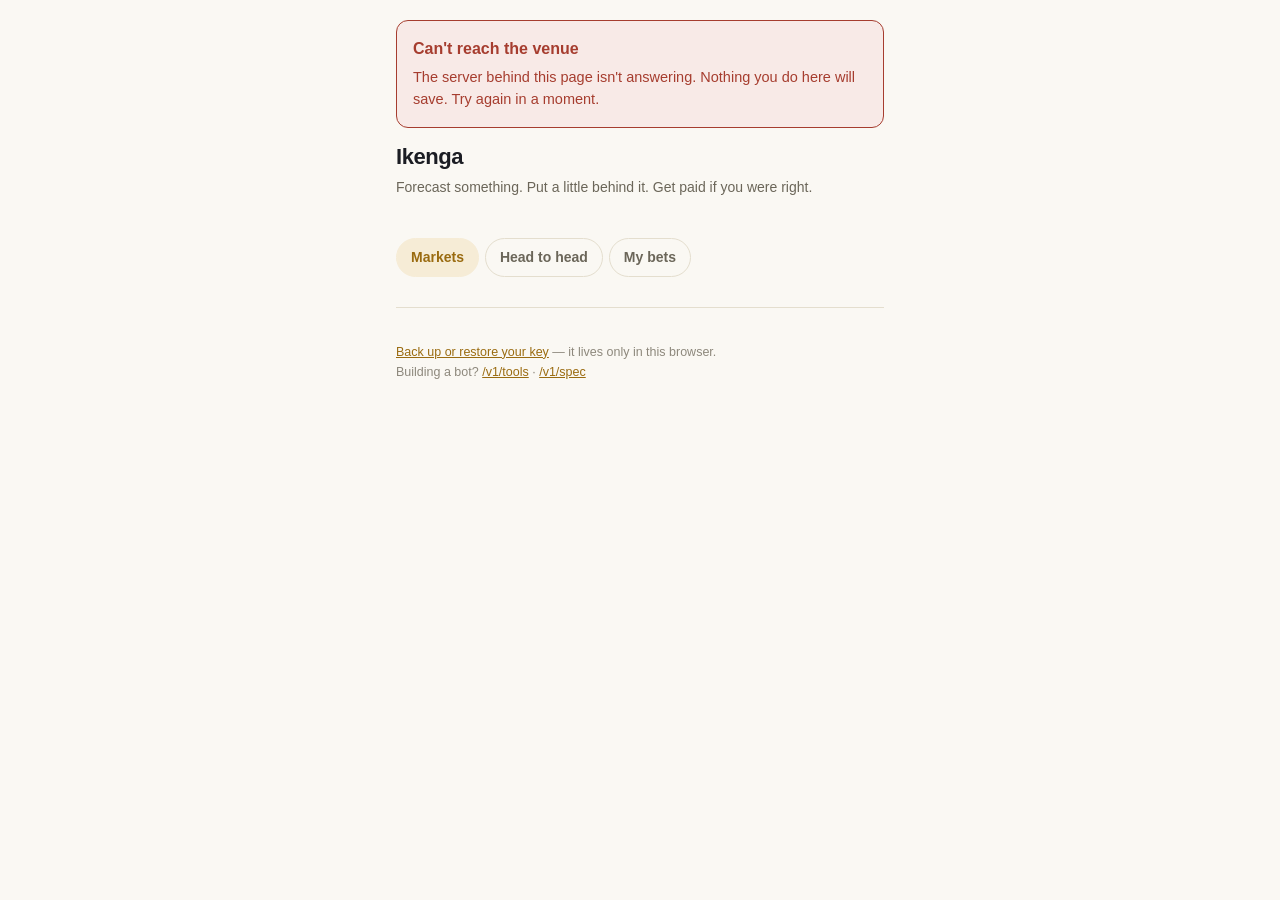
==== commit 4095d62c: "Use Agenttrust as the dispute referee, show trust scores, add 5 AI-news markets - Disputed markets a" ====
--- a/services/matching-engine/src/assets/bet.html
+++ b/services/matching-engine/src/assets/bet.html
@@ -133,6 +133,7 @@
   </header>
   <p class="sub" id="sub">Forecast something. Put a little behind it. Get paid if you were right.</p>
   <div class="rec" id="record" hidden></div>
+  <div class="rec" id="atrust" hidden></div>
 
   <div id="start" class="card" hidden>
     <p style="margin:0 0 6px;font-weight:600">Start with 1,000 points</p>
@@ -667,6 +668,7 @@
 // at this has no reason to come back, and someone who can has every reason to.
 async function drawRecord() {
   if (!me) return;
+  drawAgentTrust();
   const { status, data } = await call("GET", "/v1/account/record", undefined, true);
   const el = $("#record");
   if (status !== 200 || !data.scored_markets) { el.hidden = true; return; }
@@ -678,6 +680,23 @@
     "<span><b>" + hit + "</b> called right</span>" +
     (beats === true ? "<span class=\"ok\">better than a coin flip</span>"
      : beats === false ? "<span>not beating a coin flip yet</span>" : "");
+}
+
+// Your public trust score from Agenttrust, the independent referee that also settles disputed
+// markets here. It rises when deals and disputes go your way and falls when they don't.
+async function drawAgentTrust() {
+  const el = $("#atrust");
+  try {
+    const r = await fetch("/v1/agents/" + encodeURIComponent(me.agent_id) + "/agenttrust");
+    if (!r.ok) { el.hidden = true; return; }
+    const d = await r.json();
+    if (!d.reachable) { el.hidden = true; return; }
+    el.hidden = false;
+    el.innerHTML =
+      "<span>Agenttrust score <b>" + (d.score == null ? "\u2014" : Math.round(d.score)) + "</b></span>" +
+      "<span>" + esc(d.trust_level || "unknown") + "</span>" +
+      "<span><a href=\"" + esc(d.profile_url) + "\" target=\"_blank\" rel=\"noopener\">see profile</a></span>";
+  } catch (e) { el.hidden = true; }
 }
 
 function setBalance(v) {
@@ -703,6 +722,7 @@
     $("#start").hidden = true;
     setBalance(r.data.starting_points);
     $("#sub").textContent = "You're " + handleFor(me.agent_id) + ". Pick a side.";
+    drawAgentTrust();
     // A brand-new account has no record to draw yet; refresh() is what fills the board.
     refresh();
   } catch (e) {
